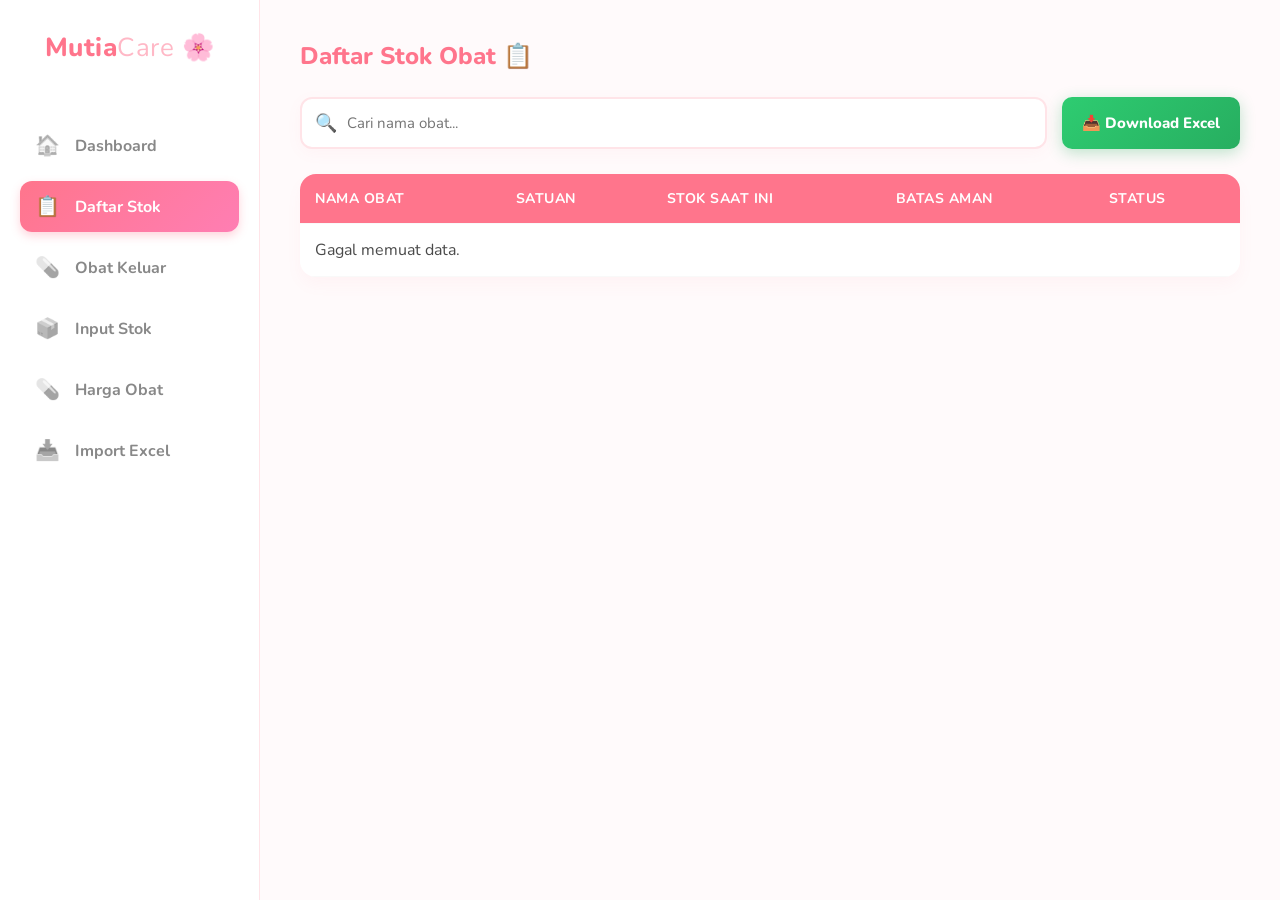
==== daftar-stok.html @ 0367842e "first commit" ====
<!DOCTYPE html>
<html lang="id">
<head>
    <meta charset="UTF-8">
    <meta name="viewport" content="width=device-width, initial-scale=1.0, maximum-scale=1.0">
    <title>Daftar Stok - MutiaCare</title>
    <link rel="stylesheet" href="css/style.css">
    <script src="https://cdn.sheetjs.com/xlsx-latest/package/dist/xlsx.full.min.js"></script>
</head>
<body>
    <div id="layout-container"></div>
    
    <div class="app-container">
        <main class="main-content">
            <h1 class="page-title">Daftar Stok Obat 📋</h1>
            
            <div style="display: flex; gap: 15px; margin-bottom: 25px; flex-wrap: wrap;">
                <div class="search-container" style="flex: 1; margin-bottom: 0;">
                    <span class="search-icon">🔍</span>
                    <input type="text" id="search-stok" class="search-box" placeholder="Cari nama obat...">
                </div>
                <button id="btn-export" class="btn" style="width: auto; background: linear-gradient(135deg, #2ecc71 0%, #27ae60 100%); box-shadow: 0 4px 15px rgba(39, 174, 96, 0.3);">
                    📥 Download Excel
                </button>
            </div>

            <div class="table-responsive">
                <table id="table-daftar-stok">
                    <thead>
                        <tr>
                            <th>Nama Obat</th>
                            <th>Satuan</th>
                            <th>Stok Saat Ini</th>
                            <th>Batas Aman</th>
                            <th>Status</th>
                        </tr>
                    </thead>
                    <tbody>
                        <tr><td colspan="5">Memuat data stok...</td></tr>
                    </tbody>
                </table>
            </div>
        </main>
    </div>
    
    <script src="js/sidebar.js"></script>
    <script src="js/api.js"></script>
    <script src="js/daftar-stok.js"></script>
</body>
</html>
---- css/style.css ----
@import url('https://fonts.googleapis.com/css2?family=Nunito:wght@400;600;700;800&display=swap');

* { box-sizing: border-box; margin: 0; padding: 0; font-family: 'Nunito', sans-serif; }
body { background-color: #fcfcfc; color: #4a4a4a; }

/* =========================================
   LAYOUT UTAMA (DESKTOP FIRST)
========================================= */
.app-container { display: flex; min-height: 100vh; }

/* Header khusus HP (Disembunyikan di Desktop) */
.mobile-header { display: none; }

/* Sidebar Desktop */
.app-nav {
    position: fixed; top: 0; left: 0;
    width: 260px; height: 100vh;
    background: #ffffff;
    border-right: 1px solid #ffe4e8;
    padding: 30px 20px;
    display: flex; flex-direction: column;
    z-index: 1000;
}

.nav-brand { 
    text-align: center;
    margin-bottom: 40px; 
}

.nav-brand h2, .mobile-header h2 { font-size: 26px; color: #ff758c; font-weight: 800; letter-spacing: 0.5px; }
.nav-brand h2 span, .mobile-header h2 span { color: #ffb8c6; font-weight: 400; }

.nav-links { display: flex; flex-direction: column; gap: 10px; width: 100%; }
.nav-links a {
    display: flex; align-items: center;
    padding: 12px 15px; color: #888; text-decoration: none;
    font-weight: 700; border-radius: 12px; transition: all 0.3s ease;
}
.nav-links a .icon { font-size: 20px; margin-right: 15px; transition: transform 0.3s; filter: grayscale(100%) opacity(0.6); }

.nav-links a:hover { background: #fff0f3; color: #ff758c; }
.nav-links a.active { background: linear-gradient(135deg, #ff758c 0%, #ff7eb3 100%); color: white; box-shadow: 0 4px 10px rgba(255, 117, 140, 0.3); }
.nav-links a.active .icon { filter: none; }

/* Konten Utama Desktop */
.main-content { margin-left: 260px; padding: 40px; width: 100%; min-height: 100vh; background: #fffafb; }
.page-title { font-size: 24px; color: #ff758c; font-weight: 800; margin-bottom: 25px; }

/* =========================================
   KOMPONEN KONTEN (Cards, Tables, Forms)
========================================= */
.summary-cards { display: grid; grid-template-columns: repeat(auto-fit, minmax(200px, 1fr)); gap: 20px; margin-bottom: 30px; }
.card { background: white; padding: 25px; border-radius: 16px; box-shadow: 0 8px 15px rgba(255, 117, 140, 0.05); border: 1px solid #ffe4e8; transition: transform 0.3s; }
.card:hover { transform: translateY(-3px); }
.card span { display: block; font-size: 32px; font-weight: 800; margin-top: 5px; color: #ff758c; }
.card.warning span { color: #e74c3c; }

h2 { color: #666; margin-bottom: 15px; font-size: 16px; font-weight: 700; }

table { width: 100%; border-collapse: collapse; background: white; border-radius: 16px; overflow: hidden; box-shadow: 0 8px 15px rgba(255, 117, 140, 0.05); }
th, td { padding: 15px; text-align: left; border-bottom: 1px solid #f9f9f9; }
th { background: #ff758c; color: white; font-weight: 700; font-size: 14px; text-transform: uppercase; letter-spacing: 0.5px; }
.row-danger { background-color: #fff5f5 !important; color: #e74c3c; font-weight: 700; }

.form-group { margin-bottom: 20px; }
.form-group label { display: block; margin-bottom: 8px; font-weight: 700; color: #666; font-size: 14px; }
.form-group input, .form-group select { width: 100%; padding: 12px 15px; border: 2px solid #ffe4e8; border-radius: 10px; outline: none; background: #fafafa; font-size: 15px; transition: 0.3s; }
.form-group input:focus, .form-group select:focus { border-color: #ff758c; background: white; }
button.btn { background: linear-gradient(135deg, #ff758c 0%, #ff7eb3 100%); color: white; padding: 14px 20px; border: none; border-radius: 10px; cursor: pointer; font-weight: 800; font-size: 15px; width: 100%; box-shadow: 0 4px 15px rgba(255, 117, 140, 0.3); transition: transform 0.2s; }
button.btn:hover { transform: translateY(-2px); box-shadow: 0 6px 18px rgba(255, 117, 140, 0.4); }

/* =========================================
   RESPONSIVE MOBILE (< 768px)
========================================= */
@media (max-width: 768px) {
    .app-container { flex-direction: column; }
    
    /* Munculkan Header Atas */
    .mobile-header { display: block; background: white; padding: 15px 20px; text-align: center; position: sticky; top: 0; z-index: 100; box-shadow: 0 4px 15px rgba(255, 117, 140, 0.05); }
    
    /* Ubah Sidebar jadi Bottom Nav */
    .app-nav { top: auto; bottom: 0; width: 100%; height: auto; border-right: none; padding: 10px 0; flex-direction: row; border-radius: 20px 20px 0 0; box-shadow: 0 -4px 20px rgba(255, 117, 140, 0.1); }
    .nav-brand { display: none; } /* Sembunyikan logo di nav bawah */
    .nav-links { flex-direction: row; justify-content: space-around; gap: 0; }
    .nav-links a { flex-direction: column; padding: 8px; border-radius: 0; background: transparent !important; color: #cbd5e1; box-shadow: none !important; font-size: 11px; }
    .nav-links a .icon { margin-right: 0; margin-bottom: 4px; font-size: 22px; }
    .nav-links a.active { color: #ff758c; }
    .nav-links a.active .icon { transform: translateY(-3px); }

    /* Sesuaikan Konten */
    .main-content { margin-left: 0; padding: 20px 20px 90px 20px; /* Padding bawah agar tidak tertutup nav */ }
    .table-responsive { overflow-x: auto; border-radius: 16px; box-shadow: 0 8px 15px rgba(255, 117, 140, 0.05); }
    table { box-shadow: none; border-radius: 0; }
}

/* =========================================
   SEARCH BAR STYLING
========================================= */
.search-container {
    margin-bottom: 20px;
    position: relative;
}

.search-box {
    width: 100%;
    padding: 14px 20px 14px 45px; /* Padding kiri lebih besar untuk ikon */
    border: 2px solid #ffe4e8;
    border-radius: 12px;
    outline: none;
    background: white;
    font-size: 15px;
    font-family: 'Nunito', sans-serif;
    color: #4a4a4a;
    transition: all 0.3s ease;
    box-shadow: 0 4px 15px rgba(255, 117, 140, 0.05);
}

.search-box:focus {
    border-color: #ff758c;
    box-shadow: 0 4px 15px rgba(255, 117, 140, 0.15);
}

.search-icon {
    position: absolute;
    left: 15px;
    top: 50%;
    transform: translateY(-50%);
    font-size: 18px;
    color: #ffb8c6;
}

/* =========================================
   CUSTOM SEARCHABLE DROPDOWN
========================================= */
.custom-select-wrapper {
    position: relative;
    width: 100%;
}

.custom-select-list {
    position: absolute;
    top: 100%;
    left: 0;
    right: 0;
    background: white;
    border: 2px solid #ffe4e8;
    border-radius: 12px;
    margin-top: 5px;
    max-height: 200px; /* Batas tinggi list agar bisa di-scroll */
    overflow-y: auto;
    z-index: 1000;
    box-shadow: 0 8px 20px rgba(255, 117, 140, 0.15);
    display: none; /* Disembunyikan secara default */
}

/* Munculkan list saat ditambahkan class 'show' dari JS */
.custom-select-list.show {
    display: block;
}

.custom-select-item {
    padding: 12px 15px;
    cursor: pointer;
    border-bottom: 1px solid #f9f9f9;
    color: #4a4a4a;
    font-size: 14px;
    transition: background 0.2s ease;
}

.custom-select-item:hover {
    background: #fff0f3;
    color: #ff758c;
    font-weight: 700;
}

.custom-select-item:last-child {
    border-bottom: none;
}

/* Scrollbar cantik untuk dropdown */
.custom-select-list::-webkit-scrollbar { width: 6px; }
.custom-select-list::-webkit-scrollbar-track { background: transparent; }
.custom-select-list::-webkit-scrollbar-thumb { background: #ffb8c6; border-radius: 10px; }
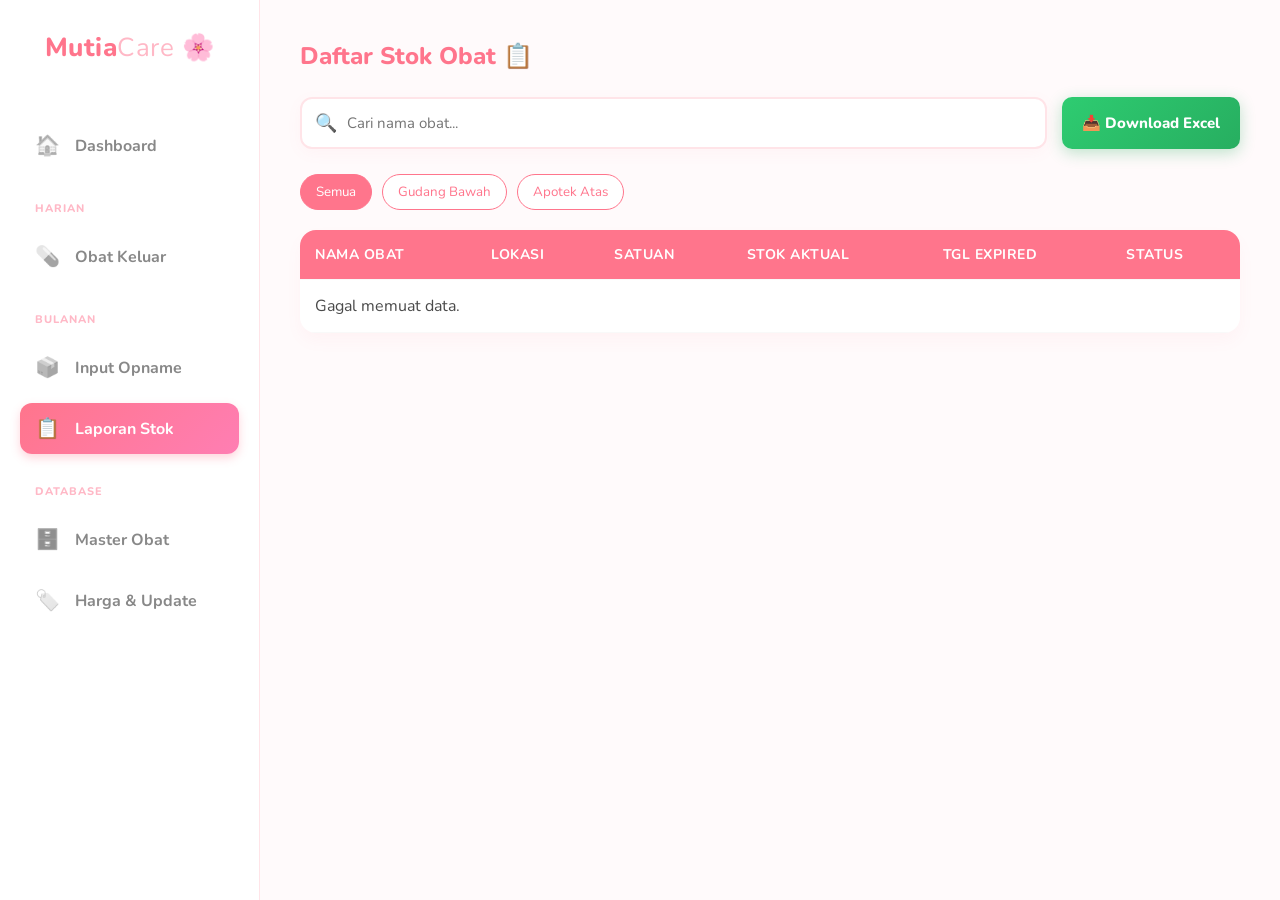
==== commit a852c9c6: ":hammer:Test Vercel" ====
--- a/daftar-stok.html
+++ b/daftar-stok.html
@@ -23,15 +23,20 @@
                     📥 Download Excel
                 </button>
             </div>
+            <div class="filter-lokasi" style="display: flex; gap: 10px; margin-bottom: 20px;">
+                <button class="btn-filter active" onclick="filterLokasi('Semua', this)" style="padding: 8px 15px; border-radius: 20px; border: 1px solid #ff758c; background: #ff758c; color: white; cursor: pointer;">Semua</button>
+                <button class="btn-filter" onclick="filterLokasi('Bawah', this)" style="padding: 8px 15px; border-radius: 20px; border: 1px solid #ff758c; background: white; color: #ff758c; cursor: pointer;">Gudang Bawah</button>
+                <button class="btn-filter" onclick="filterLokasi('Atas', this)" style="padding: 8px 15px; border-radius: 20px; border: 1px solid #ff758c; background: white; color: #ff758c; cursor: pointer;">Apotek Atas</button>
+            </div>
 
             <div class="table-responsive">
                 <table id="table-daftar-stok">
                     <thead>
                         <tr>
                             <th>Nama Obat</th>
-                            <th>Satuan</th>
-                            <th>Stok Saat Ini</th>
-                            <th>Batas Aman</th>
+                            <th>Lokasi</th> <th>Satuan</th>
+                            <th>Stok Aktual</th>
+                            <th>Tgl Expired</th>
                             <th>Status</th>
                         </tr>
                     </thead>
--- a/css/style.css
+++ b/css/style.css
@@ -42,6 +42,21 @@
 .nav-links a.active { background: linear-gradient(135deg, #ff758c 0%, #ff7eb3 100%); color: white; box-shadow: 0 4px 10px rgba(255, 117, 140, 0.3); }
 .nav-links a.active .icon { filter: none; }
 
+/* Label Kategori di Sidebar */
+.nav-label {
+    font-size: 11px;
+    font-weight: 800;
+    color: #ffb8c6;
+    text-transform: uppercase;
+    letter-spacing: 1px;
+    margin: 20px 15px 5px 15px;
+}
+
+/* Sembunyikan label ini kalau di HP, biar Bottom Nav tetap bersih */
+@media (max-width: 768px) {
+    .nav-label { display: none; }
+}
+
 /* Konten Utama Desktop */
 .main-content { margin-left: 260px; padding: 40px; width: 100%; min-height: 100vh; background: #fffafb; }
 .page-title { font-size: 24px; color: #ff758c; font-weight: 800; margin-bottom: 25px; }
@@ -68,27 +83,77 @@
 .form-group input:focus, .form-group select:focus { border-color: #ff758c; background: white; }
 button.btn { background: linear-gradient(135deg, #ff758c 0%, #ff7eb3 100%); color: white; padding: 14px 20px; border: none; border-radius: 10px; cursor: pointer; font-weight: 800; font-size: 15px; width: 100%; box-shadow: 0 4px 15px rgba(255, 117, 140, 0.3); transition: transform 0.2s; }
 button.btn:hover { transform: translateY(-2px); box-shadow: 0 6px 18px rgba(255, 117, 140, 0.4); }
-
+.mobile-bottom-nav, .mobile-popup-overlay, .mobile-popup { display: none; }
 /* =========================================
    RESPONSIVE MOBILE (< 768px)
 ========================================= */
 @media (max-width: 768px) {
     .app-container { flex-direction: column; }
     
-    /* Munculkan Header Atas */
+    /* 1. Sembunyikan Sidebar Desktop, Munculkan Header Mobile */
+    .desktop-sidebar { display: none !important; }
     .mobile-header { display: block; background: white; padding: 15px 20px; text-align: center; position: sticky; top: 0; z-index: 100; box-shadow: 0 4px 15px rgba(255, 117, 140, 0.05); }
-    
-    /* Ubah Sidebar jadi Bottom Nav */
-    .app-nav { top: auto; bottom: 0; width: 100%; height: auto; border-right: none; padding: 10px 0; flex-direction: row; border-radius: 20px 20px 0 0; box-shadow: 0 -4px 20px rgba(255, 117, 140, 0.1); }
-    .nav-brand { display: none; } /* Sembunyikan logo di nav bawah */
-    .nav-links { flex-direction: row; justify-content: space-around; gap: 0; }
-    .nav-links a { flex-direction: column; padding: 8px; border-radius: 0; background: transparent !important; color: #cbd5e1; box-shadow: none !important; font-size: 11px; }
-    .nav-links a .icon { margin-right: 0; margin-bottom: 4px; font-size: 22px; }
-    .nav-links a.active { color: #ff758c; }
-    .nav-links a.active .icon { transform: translateY(-3px); }
-
-    /* Sesuaikan Konten */
-    .main-content { margin-left: 0; padding: 20px 20px 90px 20px; /* Padding bawah agar tidak tertutup nav */ }
+    .main-content { margin-left: 0; padding: 20px 20px 100px 20px; } /* Padding bawah diperbesar agar tak tertutup nav */
+    
+    /* 2. Navigasi Bawah (Bottom Nav) */
+    .mobile-bottom-nav {
+        display: flex; position: fixed; bottom: 0; left: 0; width: 100%;
+        background: white; justify-content: space-around; align-items: center;
+        padding: 12px 0 15px 0; border-radius: 20px 20px 0 0;
+        box-shadow: 0 -4px 20px rgba(255, 117, 140, 0.1); z-index: 1000;
+    }
+    .mobile-bottom-nav .nav-item {
+        display: flex; flex-direction: column; align-items: center;
+        color: #cbd5e1; font-size: 11px; font-weight: 700; cursor: pointer; text-decoration: none;
+        transition: all 0.3s;
+    }
+    .mobile-bottom-nav .nav-item.active { color: #ff758c; }
+    .mobile-bottom-nav .nav-item .icon { font-size: 24px; margin-bottom: 4px; transition: transform 0.3s; filter: grayscale(100%) opacity(0.6); }
+    .mobile-bottom-nav .nav-item.active .icon { filter: none; transform: translateY(-3px); }
+
+    /* 3. Pop-up Bottom Sheet (Overlay Gelap & Menu Geser) */
+    .mobile-popup-overlay {
+        display: none; position: fixed; top: 0; left: 0; width: 100%; height: 100%;
+        background: transparent; /* Layar tidak jadi gelap lagi */
+        z-index: 1001; 
+    }
+    .mobile-popup-overlay.show { display: block; }
+
+    .mobile-popup {
+        display: block;
+        position: fixed; 
+        bottom: 85px; /* Melayang pas di atas Bottom Nav */
+        left: 50%;
+        transform: translateX(-50%) translateY(15px); /* Posisinya persis di tengah */
+        width: auto; 
+        min-width: 220px;
+        background: white; 
+        border-radius: 16px;
+        padding: 8px; 
+        z-index: 1002;
+        opacity: 0;
+        visibility: hidden;
+        transition: all 0.3s cubic-bezier(0.25, 0.8, 0.25, 1);
+        box-shadow: 0 10px 25px rgba(255, 117, 140, 0.2); /* Bayangan estetik */
+        border: 1px solid #ffe4e8;
+    }
+    .mobile-popup.show { 
+        opacity: 1; 
+        visibility: visible;
+        transform: translateX(-50%) translateY(0); 
+    }
+    
+    .mobile-popup h3 { display: none; } /* Judul kita hilangkan agar makin ringkas */
+    
+    .mobile-popup a {
+        display: flex; align-items: center; padding: 12px 15px; color: #4a4a4a;
+        text-decoration: none; font-weight: 700; border-radius: 10px; margin-bottom: 2px;
+        background: transparent; border: none; transition: background 0.2s;
+    }
+    .mobile-popup a:last-child { margin-bottom: 0; }
+    .mobile-popup a:active { background: #fff0f3; color: #ff758c; }
+    .mobile-popup a .icon { margin-right: 12px; font-size: 20px; }s
+
     .table-responsive { overflow-x: auto; border-radius: 16px; box-shadow: 0 8px 15px rgba(255, 117, 140, 0.05); }
     table { box-shadow: none; border-radius: 0; }
 }
@@ -180,4 +245,22 @@
 /* Scrollbar cantik untuk dropdown */
 .custom-select-list::-webkit-scrollbar { width: 6px; }
 .custom-select-list::-webkit-scrollbar-track { background: transparent; }
-.custom-select-list::-webkit-scrollbar-thumb { background: #ffb8c6; border-radius: 10px; }+.custom-select-list::-webkit-scrollbar-thumb { background: #ffb8c6; border-radius: 10px; }
+
+/* =========================================
+   TOMBOL AKSI (EDIT & DELETE) TABEL
+========================================= */
+.btn-aksi {
+    padding: 6px 10px;
+    border: none;
+    border-radius: 6px;
+    cursor: pointer;
+    font-size: 12px;
+    font-weight: 700;
+    margin-right: 5px;
+    transition: transform 0.2s;
+}
+.btn-aksi:hover { transform: scale(1.05); }
+.btn-edit { background: #e0f2fe; color: #0284c7; }
+.btn-delete { background: #fee2e2; color: #dc2626; }
+.btn-aksi:disabled { opacity: 0.5; cursor: not-allowed; }
